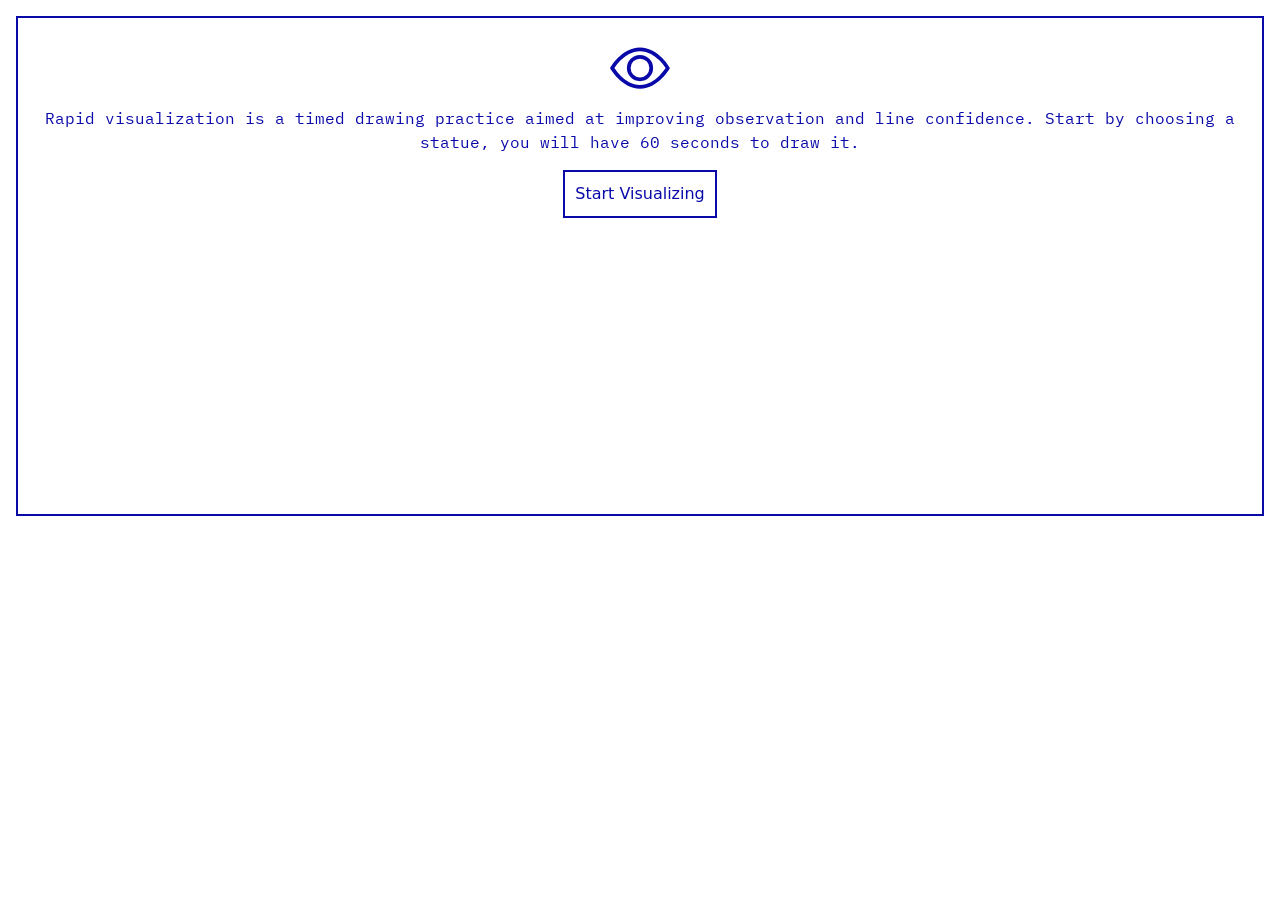
==== index.html @ 4a97bf60 "Add files via upload" ====
<!doctype html>
<html lang="en">

<head>
    <meta charset="utf-8">
    <meta name="viewport" content="width=device-width, initial-scale=1">
    <title>Rapid Vis</title>
    <link rel="stylesheet" href="styles.css">
    <link rel="preconnect" href="https://fonts.googleapis.com">
    <link rel="preconnect" href="https://fonts.gstatic.com" crossorigin>
    <link
        href="https://fonts.googleapis.com/css2?family=IBM+Plex+Mono:ital,wght@0,100;0,200;0,300;0,400;0,500;0,600;0,700;1,100;1,200;1,300;1,400;1,500;1,600;1,700&family=Space+Grotesk:wght@300..700&display=swap"
        rel="stylesheet">
    <link href="https://cdn.jsdelivr.net/npm/bootstrap@5.3.5/dist/css/bootstrap.min.css" rel="stylesheet"
        integrity="sha384-SgOJa3DmI69IUzQ2PVdRZhwQ+dy64/BUtbMJw1MZ8t5HZApcHrRKUc4W0kG879m7" crossorigin="anonymous">
</head>

<body>
    <div class="wrap">
        <div class="box">
            <h1><svg xmlns="http://www.w3.org/2000/svg" width="60" height="auto" fill="#0909aa" class="bi bi-eye"
                    viewBox="0 0 16 16">
                    <path
                        d="M16 8s-3-5.5-8-5.5S0 8 0 8s3 5.5 8 5.5S16 8 16 8M1.173 8a13 13 0 0 1 1.66-2.043C4.12 4.668 5.88 3.5 8 3.5s3.879 1.168 5.168 2.457A13 13 0 0 1 14.828 8q-.086.13-.195.288c-.335.48-.83 1.12-1.465 1.755C11.879 11.332 10.119 12.5 8 12.5s-3.879-1.168-5.168-2.457A13 13 0 0 1 1.172 8z" />
                    <path d="M8 5.5a2.5 2.5 0 1 0 0 5 2.5 2.5 0 0 0 0-5M4.5 8a3.5 3.5 0 1 1 7 0 3.5 3.5 0 0 1-7 0" />
                </svg></h1>
            <p>Rapid visualization is a timed drawing practice aimed at improving observation and line confidence. Start
                by
                choosing a statue, you will have 60 seconds to draw it.</p>
            <button onclick="location.href='draw.html'">Start Visualizing</button>
        </div>
        <div class="features"></div>
    </div>
    <script src="https://cdn.jsdelivr.net/npm/bootstrap@5.3.5/dist/js/bootstrap.bundle.min.js"
        integrity="sha384-k6d4wzSIapyDyv1kpU366/PK5hCdSbCRGRCMv+eplOQJWyd1fbcAu9OCUj5zNLiq"
        crossorigin="anonymous"></script>
</body>

</html>
---- styles.css ----
body {
    height: 100vh;
    width: 100%;
    background-position: center;
    background-size: cover;
    background-image: url(images/clouds.jpg);
}

.wrap {
    margin: 1em;
}

#count{
    font-family: "IBM Plex Mono", monospace;
    color: #0909aa;

}

.box {
    min-height: 500px;
    max-width: auto;
    min-width: 100px;
    margin: auto;
    padding: 20px;
    justify-content: center;
    border: 2px solid #0909aa;
    align-items: center;
    justify-content: center;
    box-sizing: border-box;
    text-align: center;
}

.canvas {
    min-height: 500px;
    max-width: auto;
    min-width: 100px;
    margin: auto;
    padding: 20px;
    align-items: center;
    justify-content: center;
    box-sizing: border-box;
    text-align: center;

}

button {
    padding: 10px;
    color: #0909aa;
    border: 2px solid #0909aa;
    background-color: transparent;
}


button:active {
    padding: 10px;
    background-color: #0909aa;
    color: #eaeaf6;
    border: 2px solid #0909aa;
}

h1 {
    justify-content: center;
    text-align: center;
}

p {
    font-family: "IBM Plex Mono", monospace;
    font-weight: 400;
    font-style: normal;
    color: #0909aa;
    justify-content: center;
    text-align: center;
}

.options{
    padding-top: 0.75em;
    margin: auto;
    text-align: center;
     align-items: center;
    justify-content: center;
}

label {
    font-family: "IBM Plex Mono", monospace;
    font-weight: 400;
    font-style: normal;
    padding: 10px;
    color: #0909aa;
}

input {
    width: 10%;
    height: 30px;
    padding: 0.25em;
    border: 2px solid #0909aa;
    color: #0909aa;

}

canvas {
    border: 2px solid #0909aa;
    margin: 0;
    background-color: #fff;
}
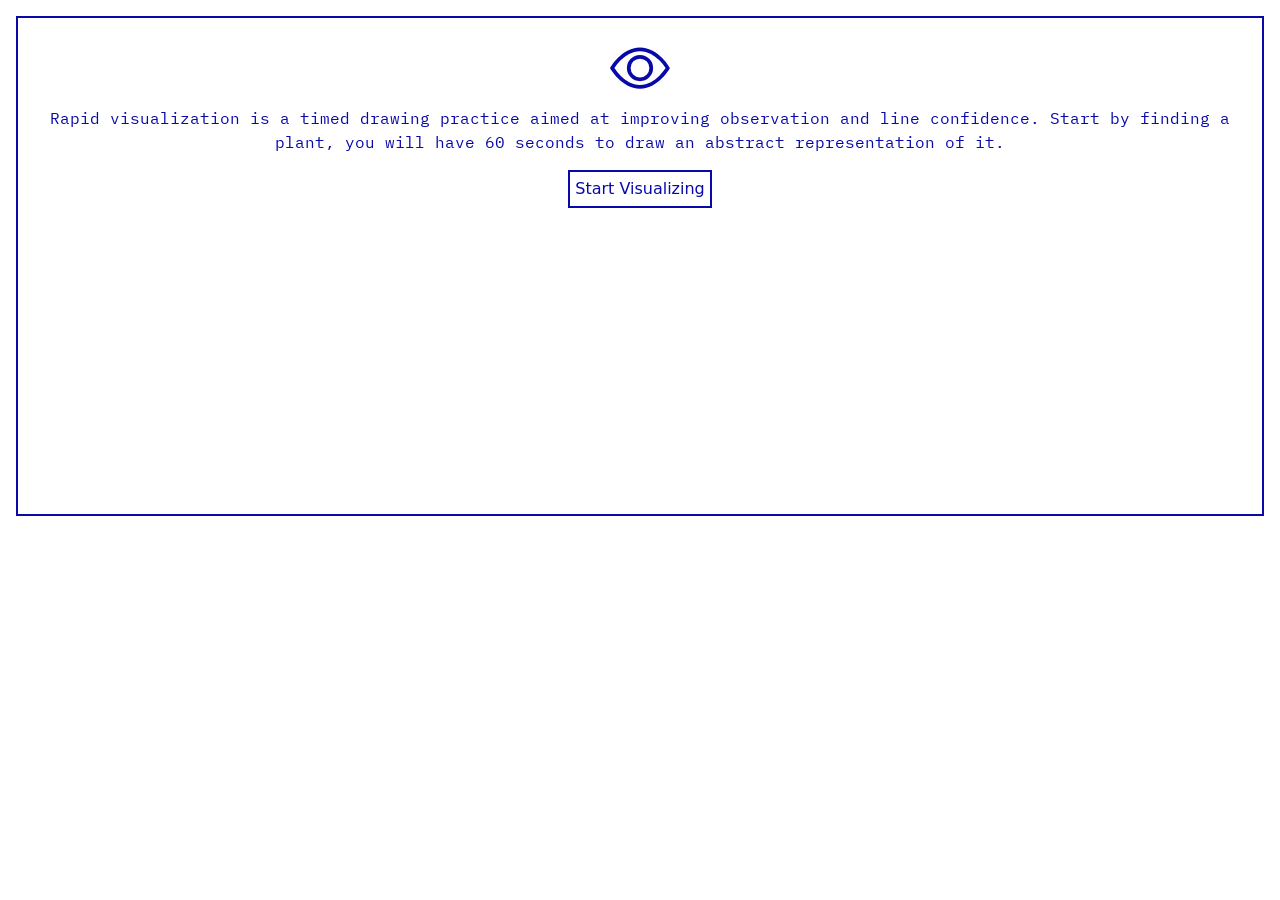
==== commit 1f65dd4f: "j" ====
--- a/index.html
+++ b/index.html
@@ -3,7 +3,7 @@
 
 <head>
     <meta charset="utf-8">
-    <meta name="viewport" content="width=device-width, initial-scale=1">
+    <meta name="viewport" content="user-scalable=no, initial-scale=1, maximum-scale=1, minimum-scale=1, width=device-width, height=device-height, target-densitydpi=device-dpi" />
     <title>Rapid Vis</title>
     <link rel="stylesheet" href="styles.css">
     <link rel="preconnect" href="https://fonts.googleapis.com">
@@ -26,7 +26,7 @@
                 </svg></h1>
             <p>Rapid visualization is a timed drawing practice aimed at improving observation and line confidence. Start
                 by
-                choosing a statue, you will have 60 seconds to draw it.</p>
+                finding a plant, you will have 60 seconds to draw an abstract representation of it.</p>
             <button onclick="location.href='draw.html'">Start Visualizing</button>
         </div>
         <div class="features"></div>
--- a/styles.css
+++ b/styles.css
@@ -1,9 +1,11 @@
+* {
+    margin: 0;
+    padding: 0;
+    overflow: hidden;
+ }
 body {
     height: 100vh;
     width: 100%;
-    background-position: center;
-    background-size: cover;
-    background-image: url(images/clouds.jpg);
 }
 
 .wrap {
@@ -40,19 +42,20 @@
     justify-content: center;
     box-sizing: border-box;
     text-align: center;
-
+    overflow: hidden;
 }
 
 button {
-    padding: 10px;
+    padding: 5px;
     color: #0909aa;
     border: 2px solid #0909aa;
     background-color: transparent;
+    font-size: small;
 }
 
 
 button:active {
-    padding: 10px;
+    padding: 5px;
     background-color: #0909aa;
     color: #eaeaf6;
     border: 2px solid #0909aa;
@@ -102,3 +105,7 @@
     margin: 0;
     background-color: #fff;
 }
+
+#toolbar {
+    padding-bottom: 50px;
+}
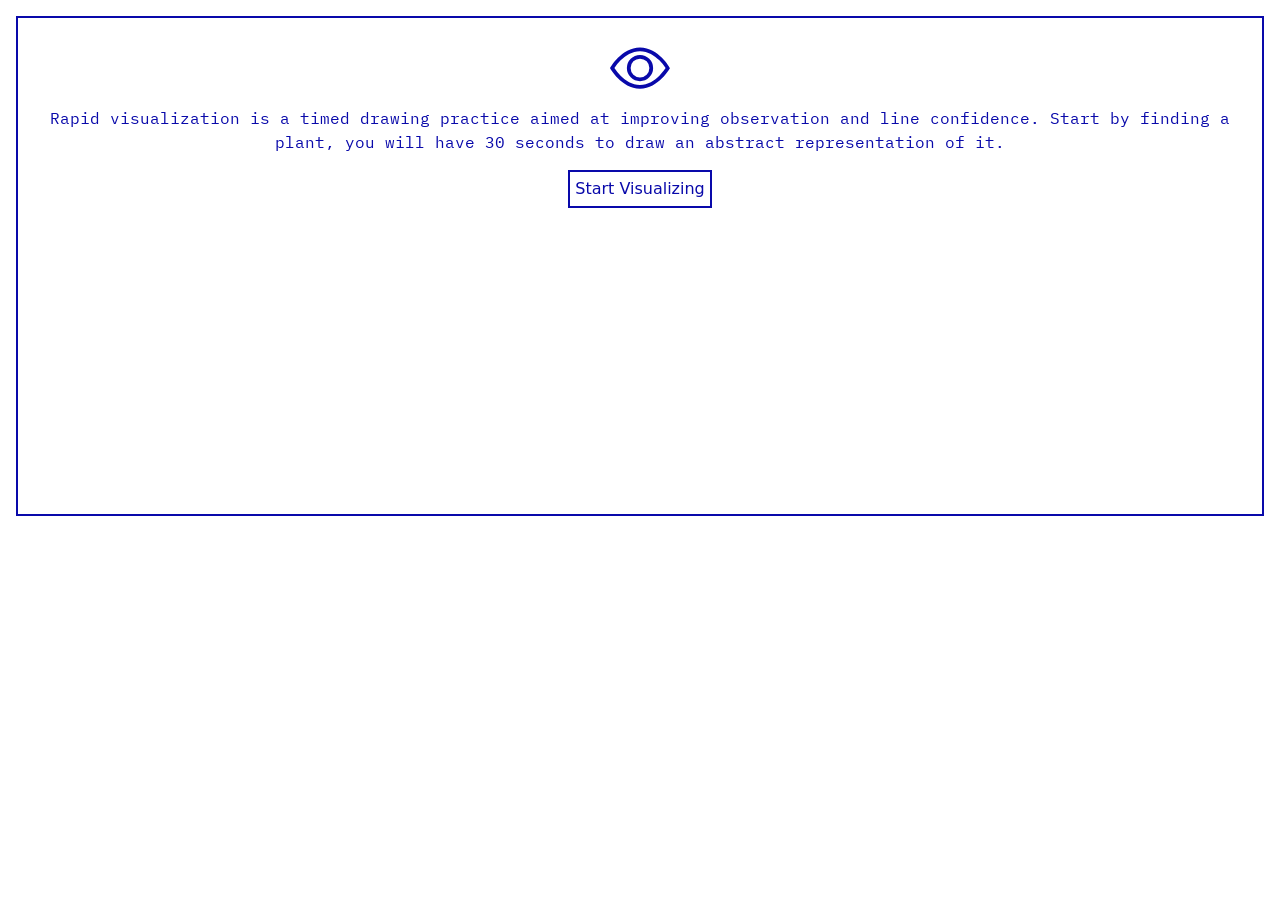
==== commit cd01dad8: "Update index.html" ====
--- a/index.html
+++ b/index.html
@@ -26,7 +26,7 @@
                 </svg></h1>
             <p>Rapid visualization is a timed drawing practice aimed at improving observation and line confidence. Start
                 by
-                finding a plant, you will have 60 seconds to draw an abstract representation of it.</p>
+                finding a plant, you will have 30 seconds to draw an abstract representation of it.</p>
             <button onclick="location.href='draw.html'">Start Visualizing</button>
         </div>
         <div class="features"></div>
@@ -36,4 +36,4 @@
         crossorigin="anonymous"></script>
 </body>
 
-</html>+</html>
